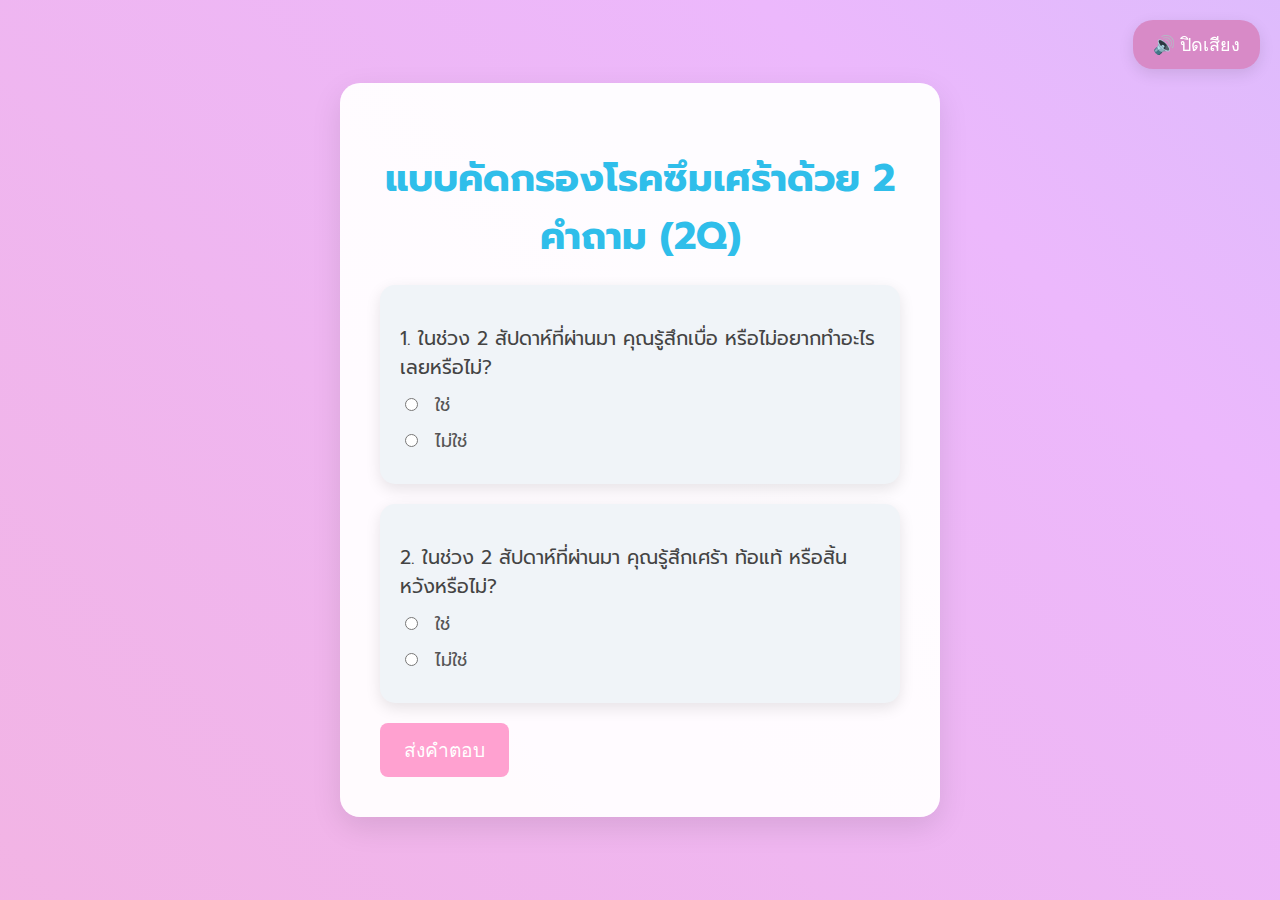
==== 2q_assessment.html @ 8555761c "update index.html and other files" ====
<!DOCTYPE html>
<html lang="th">
<head>
  <meta charset="UTF-8">
  <meta name="viewport" content="width=device-width, initial-scale=1.0">
  <title>แบบคัดกรองโรคซึมเศร้า 2 คำถาม (2Q)</title>
  <link href="https://fonts.googleapis.com/css2?family=Prompt:wght@300;400;500;600&display=swap" rel="stylesheet">
  <style>
    body {
      font-family: 'Prompt', sans-serif;
      margin: 0;
      padding: 0;
      overflow-x: hidden;
      background-color: #f0f4f8;
      height: 100vh;
      display: flex;
      justify-content: center;
      align-items: center;
      flex-direction: column;
    }
    .background {
      position: absolute;
      top: 0;
      left: 0;
      width: 100%;
      height: 100%;
      background: linear-gradient(45deg, #fcadbd, #ecb8fc, #75d3ff);
      background-size: 400% 400%;
      animation: gradientAnimation 12s ease infinite;
      z-index: -1;
    }
    @keyframes gradientAnimation {
      0% { background-position: 0% 50%; }
      50% { background-position: 100% 50%; }
      100% { background-position: 0% 50%; }
    }
    .container {
      background-color: rgba(255, 255, 255, 0.95);
      border-radius: 20px;
      box-shadow: 0 10px 30px rgba(0, 0, 0, 0.1);
      width: 100%;
      max-width: 600px;
      padding: 40px;
      box-sizing: border-box;
    }
    h1 {
      color: #2fbeea;
      font-size: 2.4em;
      margin-bottom: 20px;
      text-align: center;
    }
    .question-box {
      background-color: rgba(240, 244, 248, 1);
      border-radius: 15px;
      padding: 20px;
      margin-bottom: 20px;
      box-shadow: 0 5px 15px rgba(0, 0, 0, 0.1);
    }
    .question {
      font-size: 1.2rem;
      color: #444;
      margin-bottom: 10px;
    }
    label {
      font-size: 1.1rem;
      display: block;
      margin-bottom: 10px;
      color: #555;
    }
    input[type="radio"] {
      margin-right: 10px;
    }
    button {
      background-color: #ffa1d0;
      color: white;
      padding: 12px 24px;
      border: none;
      border-radius: 8px;
      cursor: pointer;
      font-size: 1.2rem;
      transition: background-color 0.3s ease, transform 0.3s ease;
    }
    button:hover {
      background-color: #f694c2;
      transform: scale(1.1);
    }
    .alert-message {
      position: fixed;
      top: -100px;
      left: 50%;
      transform: translateX(-50%);
      width: 90%;
      max-width: 500px;
      color: white;
      padding: 15px 20px;
      border-radius: 15px;
      font-size: 1.2rem;
      text-align: center;
      box-shadow: 0 5px 15px rgba(0, 0, 0, 0.2);
      transition: top 0.5s ease;
      z-index: 1000;
    }
    .alert-message-success {
      background-color: #c8facd;
      color: #1a4622;
    }
    .alert-message-error {
      background-color: #fbe4e6;
      color: #6a1a21;
    }
    .alert-message-warning {
      background-color: #ffcccc;
      color: #cc0000;
    }
    .music-toggle {
      position: fixed;
      top: 20px;
      right: 20px;
      padding: 10px 20px;
      background-color: #d88ac7;
      color: white;
      border: none;
      font-size: 18px;
      border-radius: 20px;
      cursor: pointer;
      box-shadow: 0 5px 15px rgba(0, 0, 0, 0.1);
      transition: background-color 0.3s ease, transform 0.3s ease;
    }
    .music-toggle:hover {
      background-color: #c17edc;
      transform: translateY(-5px);
    }
  </style>
</head>
<body>
  <div class="background"></div>
  <audio id="backgroundMusic" loop autoplay>
  <source src="https://www.bensound.com/bensound-music/bensound-tenderness.mp3" type="audio/mp3">
  Your browser does not support the audio element.
</audio>

  <button id="toggleMusic" class="music-toggle">🔊 ปิดเสียง</button>
  <div class="container">
    <h1>แบบคัดกรองโรคซึมเศร้าด้วย 2 คำถาม (2Q)</h1>
    <form id="assessmentForm" onsubmit="handleSubmit(event)">
      <div class="question-box">
        <p class="question">1. ในช่วง 2 สัปดาห์ที่ผ่านมา คุณรู้สึกเบื่อ หรือไม่อยากทำอะไรเลยหรือไม่?</p>
        <label><input type="radio" name="question1" value="1"> ใช่</label>
        <label><input type="radio" name="question1" value="0"> ไม่ใช่</label>
      </div>
      <div class="question-box">
        <p class="question">2. ในช่วง 2 สัปดาห์ที่ผ่านมา คุณรู้สึกเศร้า ท้อแท้ หรือสิ้นหวังหรือไม่?</p>
        <label><input type="radio" name="question2" value="1"> ใช่</label>
        <label><input type="radio" name="question2" value="0"> ไม่ใช่</label>
      </div>
      <button type="submit">ส่งคำตอบ</button>
    </form>
  </div>

  <div class="alert-message" id="alertMessage"></div>

  <script>
    const alertMessage = document.getElementById("alertMessage");

    function handleSubmit(event) {
      event.preventDefault();
      const question1 = document.querySelector('input[name="question1"]:checked');
      const question2 = document.querySelector('input[name="question2"]:checked');

      if (question1 && question2) {
        const score = parseInt(question1.value) + parseInt(question2.value);

        let interpretation = '';
        let alertClass = '';
        if (score === 0) {
          interpretation = `คะแนนของคุณคือ ${score}: ปกติ ไม่เป็นโรคซึมเศร้า`;
          alertClass = "alert-message-success";
        } else if (score >= 1) {
          interpretation = `คะแนนของคุณคือ ${score}: คุณมีความเสี่ยงต่อภาวะซึมเศร้า`;
          alertClass = "alert-message-warning";
        }

        alertMessage.textContent = interpretation;
        alertMessage.className = `alert-message ${alertClass}`;
        alertMessage.style.top = "20px";

        setTimeout(() => {
          alertMessage.style.top = "-100px";
          if (score === 0) {
            window.location.href = "card.html";
          } else {
            window.location.href = "assessment9Q.html";
          }
        }, 3000);
      } else {
        alertMessage.textContent = "กรุณาตอบคำถามให้ครบทุกข้อ!";
        alertMessage.className = "alert-message alert-message-error";
        alertMessage.style.top = "20px";

        setTimeout(() => {
          alertMessage.style.top = "-100px";
        }, 3000);
      }
    }

    const backgroundMusic = document.getElementById('backgroundMusic');
    const toggleMusicButton = document.getElementById('toggleMusic');
    toggleMusicButton.addEventListener('click', () => {
      if (backgroundMusic.paused) {
        backgroundMusic.play();
        toggleMusicButton.textContent = '🔇 ปิดเสียง';
      } else {
        backgroundMusic.pause();
        toggleMusicButton.textContent = '🔊 เปิดเสียง';
      }
    });
  </script>
</body>
</html>
<style>
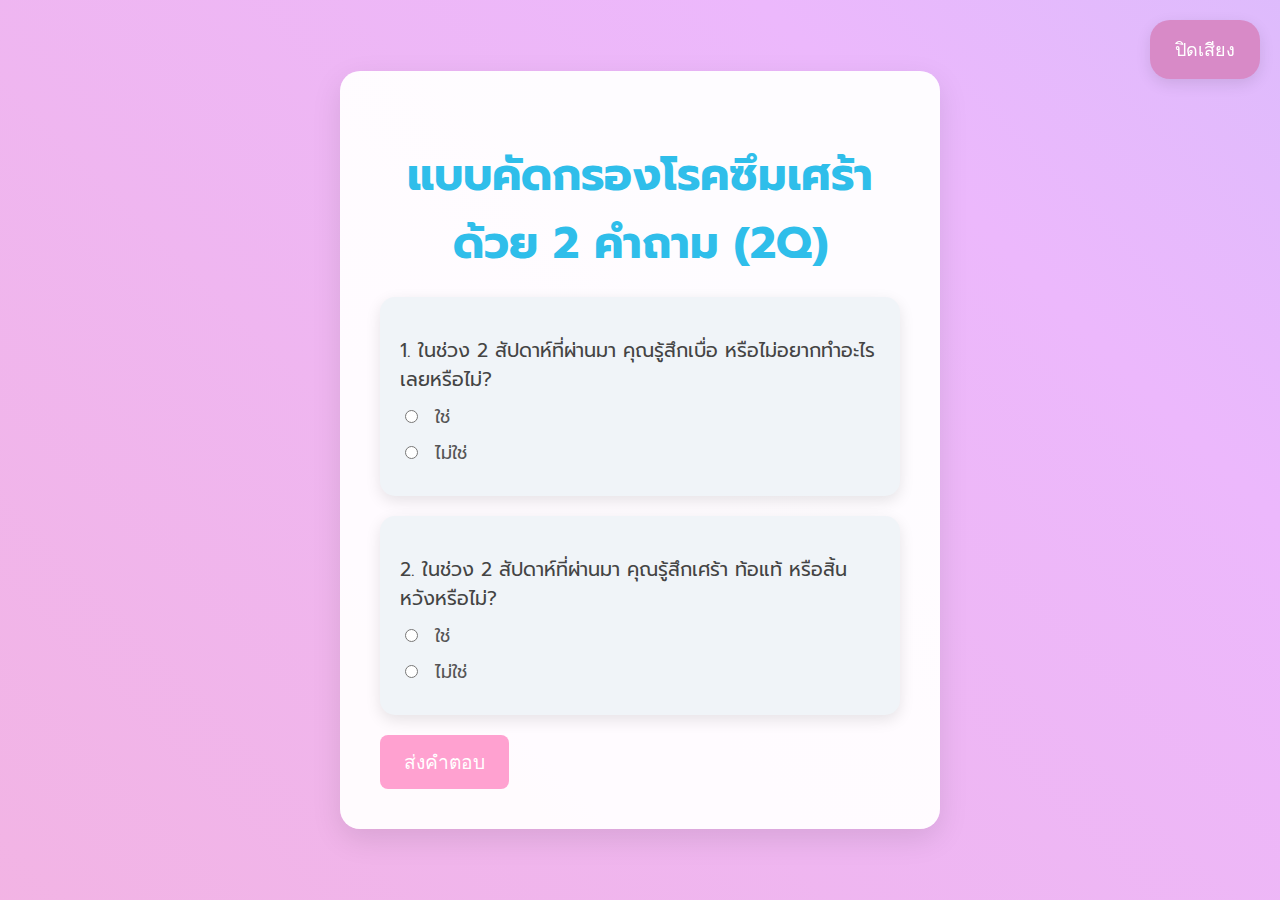
==== commit 1dda5c8b: "update index.html and other files" ====
--- a/2q_assessment.html
+++ b/2q_assessment.html
@@ -130,6 +130,173 @@
       background-color: #c17edc;
       transform: translateY(-5px);
     }
+    /* การแสดงผลสำหรับคอมพิวเตอร์/โน๊ตบุ๊ค (หน้าจอใหญ่) */
+@media (min-width: 1024px) {
+  h1 {
+    font-size: 2.8em;
+  }
+
+  .container {
+    width: 70%;
+    padding: 40px;
+  }
+
+  textarea {
+    width: 80%;
+    font-size: 1.2rem;
+  }
+
+  button {
+    font-size: 1.2rem;
+    padding: 12px 24px;
+  }
+
+  .music-toggle {
+    font-size: 18px;
+    padding: 15px 25px;
+  }
+}
+
+/* การแสดงผลสำหรับแท็บเล็ต (iPad) */
+@media (max-width: 1024px) and (min-width: 768px) {
+  h1 {
+    font-size: 2.4em;
+  }
+
+  .container {
+    width: 80%;
+    padding: 35px;
+  }
+
+  textarea {
+    width: 85%;
+    font-size: 1.1rem;
+  }
+
+  button {
+    font-size: 1.1rem;
+    padding: 10px 20px;
+  }
+
+  .music-toggle {
+    font-size: 16px;
+    padding: 12px 20px;
+  }
+}
+
+/* การแสดงผลสำหรับโทรศัพท์มือถือ */
+@media (max-width: 768px) {
+  h1 {
+    font-size: 2.2em;
+    margin-bottom: 20px;
+  }
+
+  .container {
+    width: 90%;
+    padding: 20px;
+  }
+
+  textarea {
+    width: 90%;
+    font-size: 1rem;
+  }
+
+  button {
+    font-size: 1rem;
+    padding: 10px 20px;
+  }
+
+  .music-toggle {
+    font-size: 16px;
+    padding: 12px 18px;
+  }
+}
+
+/* การแสดงผลสำหรับโทรศัพท์มือถือขนาดเล็ก */
+@media (max-width: 480px) {
+  h1 {
+    font-size: 1.8em;
+    margin-bottom: 15px;
+  }
+
+  .container {
+    width: 90%;
+    padding: 15px;
+  }
+
+  textarea {
+    font-size: 0.9rem;
+    width: 85%;
+  }
+
+  button {
+    font-size: 1rem;
+    padding: 8px 16px;
+  }
+
+  .music-toggle {
+    font-size: 14px;
+    padding: 10px 15px;
+  }
+}
+/* ปรับขนาดกล่องข้อความ (textarea) */
+textarea {
+  width: 80%; /* ขนาดเริ่มต้น */
+  max-width: 500px;
+  padding: 12px;
+  font-size: 1.2rem;
+  border-radius: 8px;
+  margin: 15px 0;
+  border: 1px solid #ccc;
+  display: block;
+  margin-left: auto;
+  margin-right: auto;
+  box-sizing: border-box;
+  resize: none;
+}
+
+/* ปรับขนาดปุ่ม (button) */
+button {
+  font-size: 1.2rem; /* ขนาดเริ่มต้น */
+  padding: 12px 24px;
+  border: none;
+  border-radius: 8px;
+  background-color: #ffa1d0;
+  color: white;
+  cursor: pointer;
+  transition: background-color 0.3s ease, transform 0.3s ease;
+}
+
+button:hover {
+  background-color: #f694c2;
+  transform: scale(1.1);
+}
+
+/* ปรับขนาดและการจัดวางกล่องข้อความและปุ่มในหน้าจอเล็กลง */
+@media (max-width: 768px) {
+  textarea {
+    width: 90%; /* ปรับขนาด textarea ให้กว้างขึ้น */
+    font-size: 1rem;
+  }
+
+  button {
+    font-size: 1rem; /* ปรับขนาดปุ่ม */
+    padding: 10px 20px;
+  }
+}
+
+/* ปรับขนาดและการจัดวางในมือถือ */
+@media (max-width: 480px) {
+  textarea {
+    font-size: 0.9rem;
+    width: 85%;
+  }
+
+  button {
+    font-size: 1rem;
+    padding: 8px 16px;
+  }
+}
   </style>
 </head>
 <body>
@@ -139,7 +306,7 @@
   Your browser does not support the audio element.
 </audio>
 
-  <button id="toggleMusic" class="music-toggle">🔊 ปิดเสียง</button>
+  <button id="toggleMusic" class="music-toggle"> ปิดเสียง</button>
   <div class="container">
     <h1>แบบคัดกรองโรคซึมเศร้าด้วย 2 คำถาม (2Q)</h1>
     <form id="assessmentForm" onsubmit="handleSubmit(event)">
@@ -208,10 +375,10 @@
     toggleMusicButton.addEventListener('click', () => {
       if (backgroundMusic.paused) {
         backgroundMusic.play();
-        toggleMusicButton.textContent = '🔇 ปิดเสียง';
+        toggleMusicButton.textContent = ' ปิดเสียง';
       } else {
         backgroundMusic.pause();
-        toggleMusicButton.textContent = '🔊 เปิดเสียง';
+        toggleMusicButton.textContent = ' เปิดเสียง';
       }
     });
   </script>
